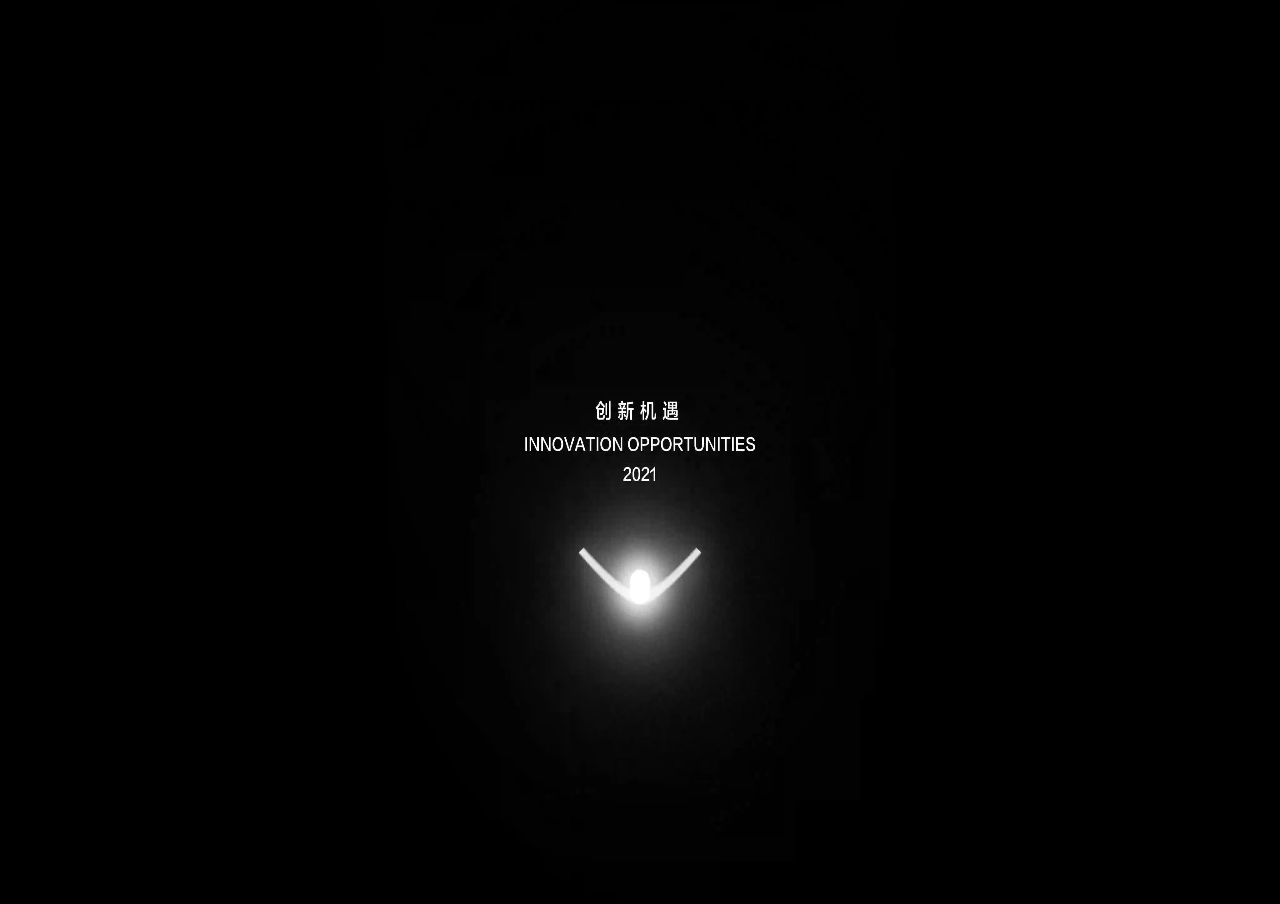
==== index.html @ aed59484 "a" ====
<!DOCTYPE html>
<html lang="en">
<head>
    <meta charset="UTF-8">
    <meta http-equiv="X-UA-Compatible" content="IE=edge">
    <meta name="viewport" content="width=device-width, initial-scale=1.0">
    <title>Document</title>
    <style>
        body {
            background-color: #000;
            width: 100vw;
            height: 100vh;
            margin: 0;
            padding: 0;
            overflow: hidden;
        }

        video {
            width: 100vw;
            height: 100vh;
            margin: 0;
            padding: 0;
            object-fit: fill;
        }
    </style>
</head>
<body>
    <video autoplay loop muted>
        <source src="pin/p-4k.mp4" type="video/mp4">
        <source src="pin/p-4k.webm" type="video/webm">
      </video>
</body>
</html>
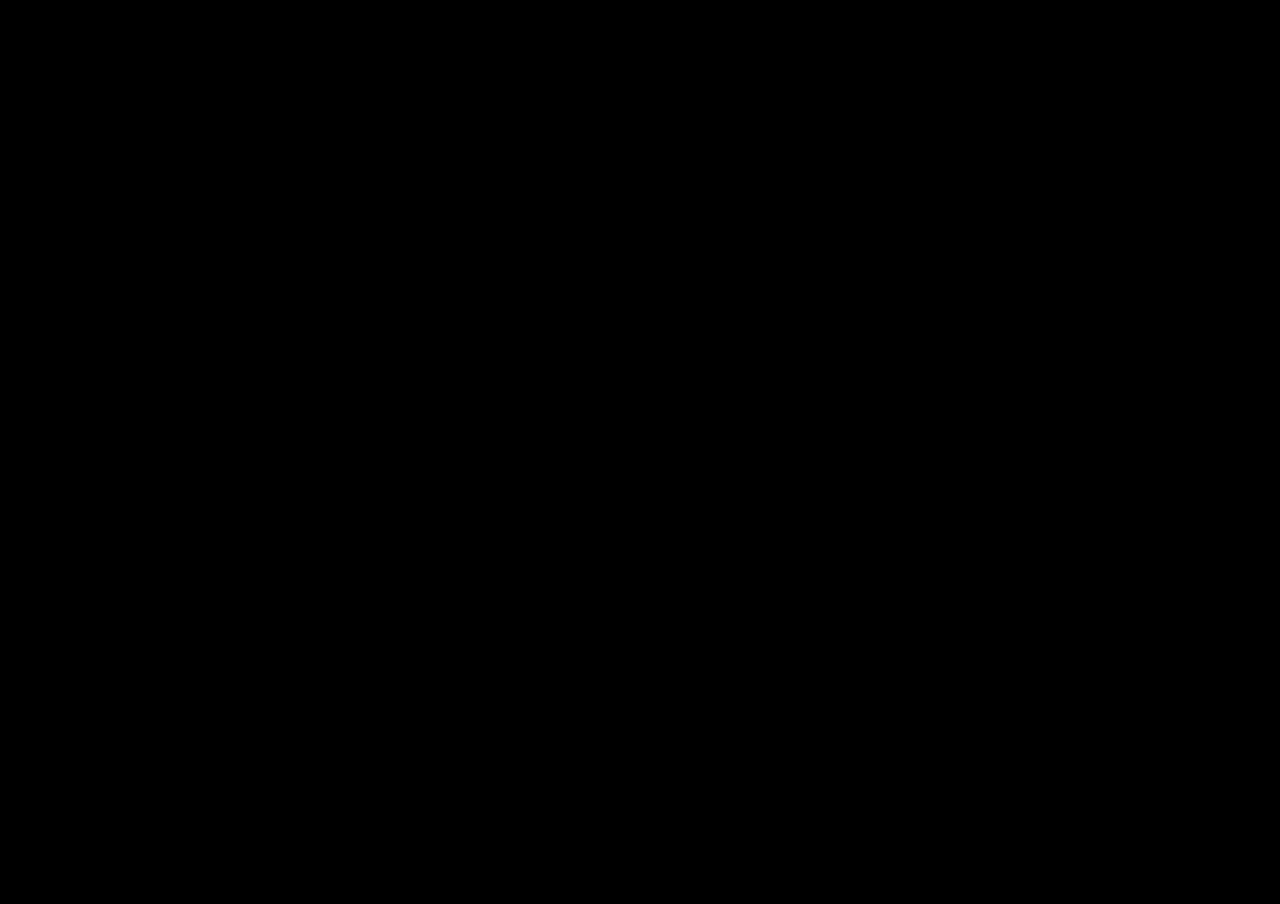
==== commit 2a0be82e: "add src" ====
--- a/index.html
+++ b/index.html
@@ -25,7 +25,7 @@
     </style>
 </head>
 <body>
-    <video autoplay loop muted>
+    <video autoplay loop muted src="pin/p-4k.mp4" type="video/mp4">
         <source src="pin/p-4k.mp4" type="video/mp4">
         <source src="pin/p-4k.webm" type="video/webm">
       </video>
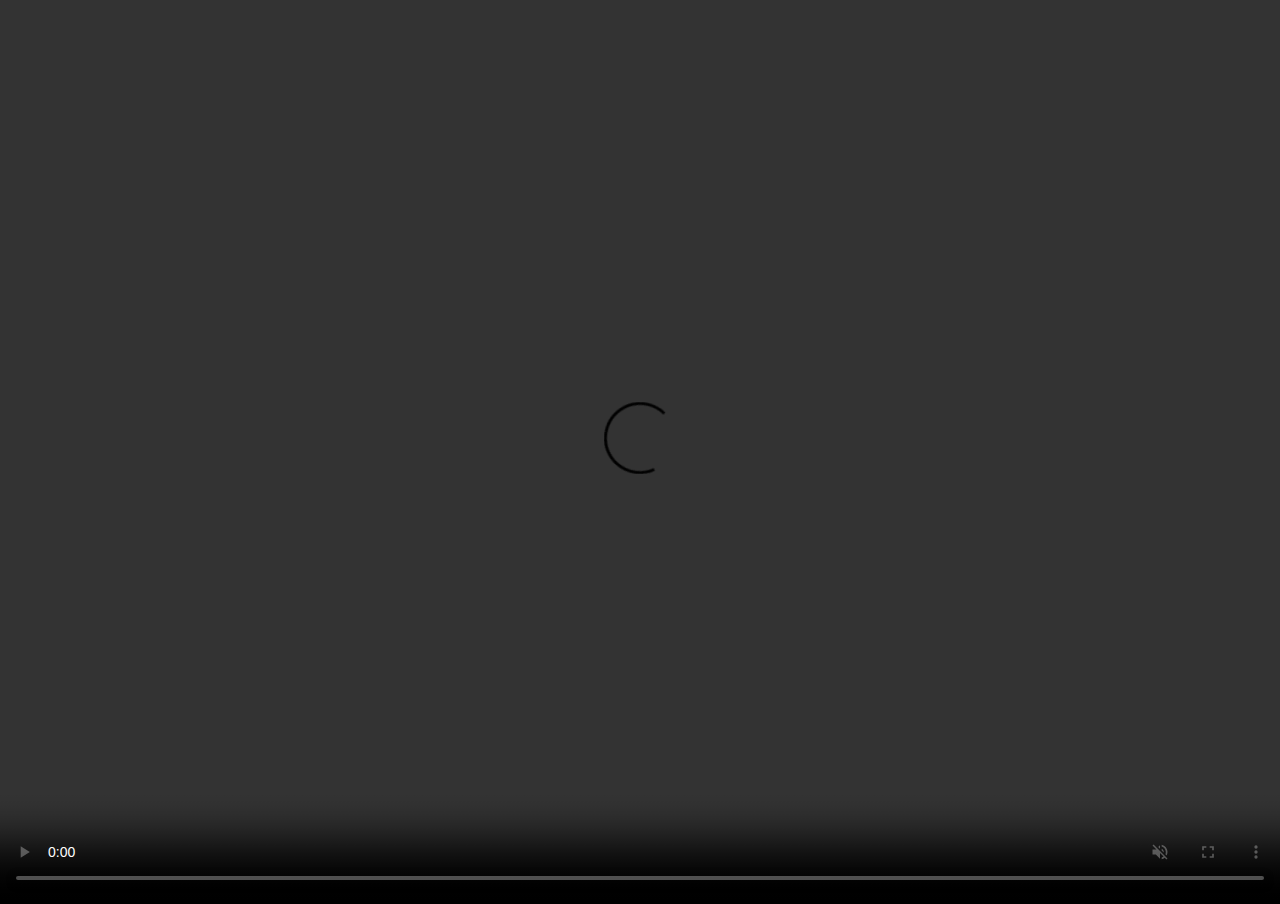
==== commit 8344eede: "open controls" ====
--- a/index.html
+++ b/index.html
@@ -25,9 +25,15 @@
     </style>
 </head>
 <body>
-    <video autoplay loop muted src="pin/p-4k.mp4" type="video/mp4">
+    <video controls autoplay loop muted playsinline webkit-playsinline="true" x5-video-player-type="h5" x5-video-player-fullscreen="true"  src="pin/p-4k.mp4" type="video/mp4">
         <source src="pin/p-4k.mp4" type="video/mp4">
         <source src="pin/p-4k.webm" type="video/webm">
       </video>
+
+    <script type="text/javascript">
+        wx.ready(function () {
+            video.play()
+        })
+    </script>
 </body>
 </html>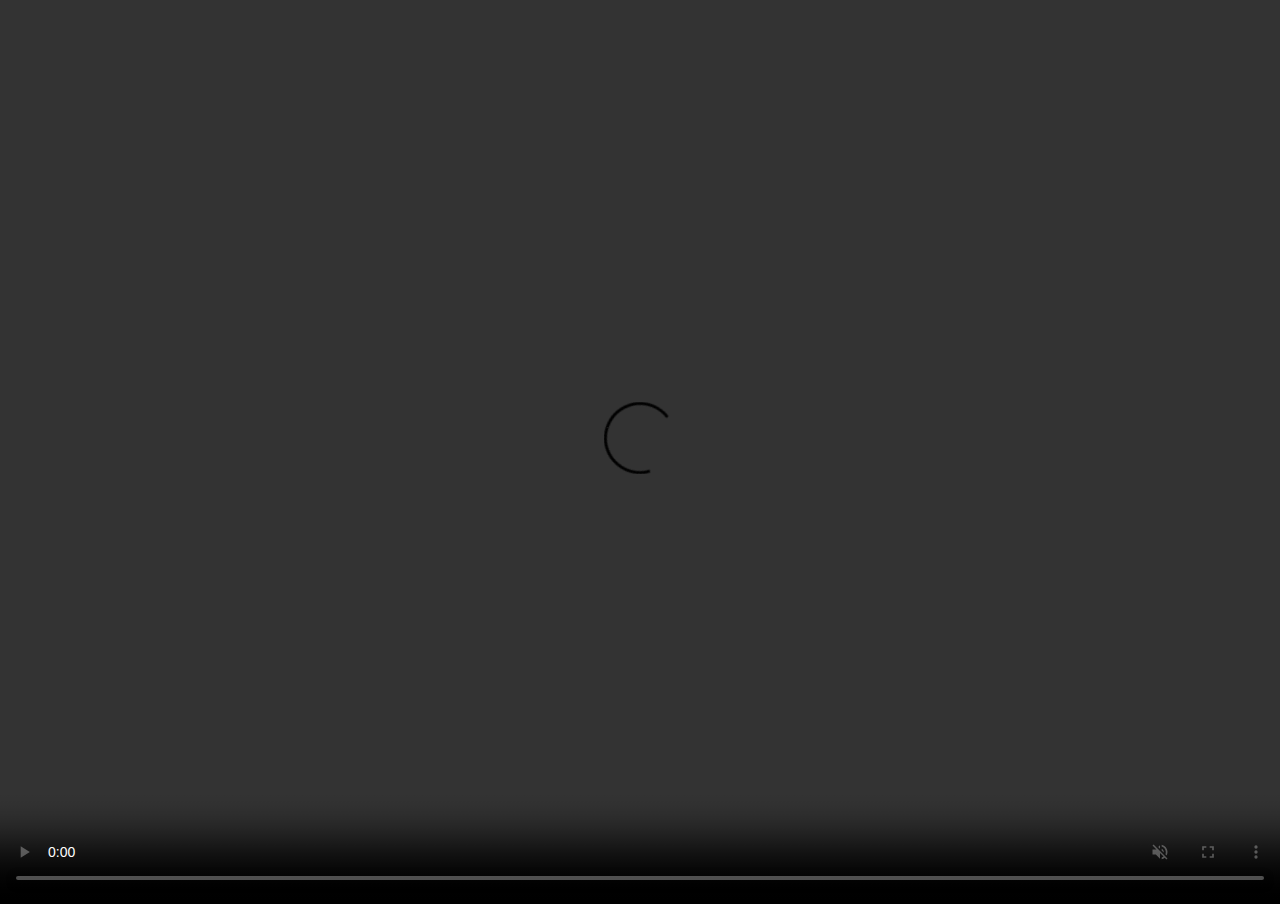
==== commit d5eddbb5: "add WeixinJSBridgeReady event" ====
--- a/index.html
+++ b/index.html
@@ -25,14 +25,14 @@
     </style>
 </head>
 <body>
-    <video controls autoplay loop muted playsinline webkit-playsinline="true" x5-video-player-type="h5" x5-video-player-fullscreen="true"  src="pin/p-4k.mp4" type="video/mp4">
+    <video id="video" controls autoplay loop muted playsinline webkit-playsinline="true" x5-video-player-type="h5" x5-video-player-fullscreen="true"  src="pin/p-4k.mp4" type="video/mp4">
         <source src="pin/p-4k.mp4" type="video/mp4">
         <source src="pin/p-4k.webm" type="video/webm">
       </video>
 
     <script type="text/javascript">
-        wx.ready(function () {
-            video.play()
+        document.addEventListener('WeixinJSBridgeReady', function() {
+            document.getElementById('video').play()
         })
     </script>
 </body>
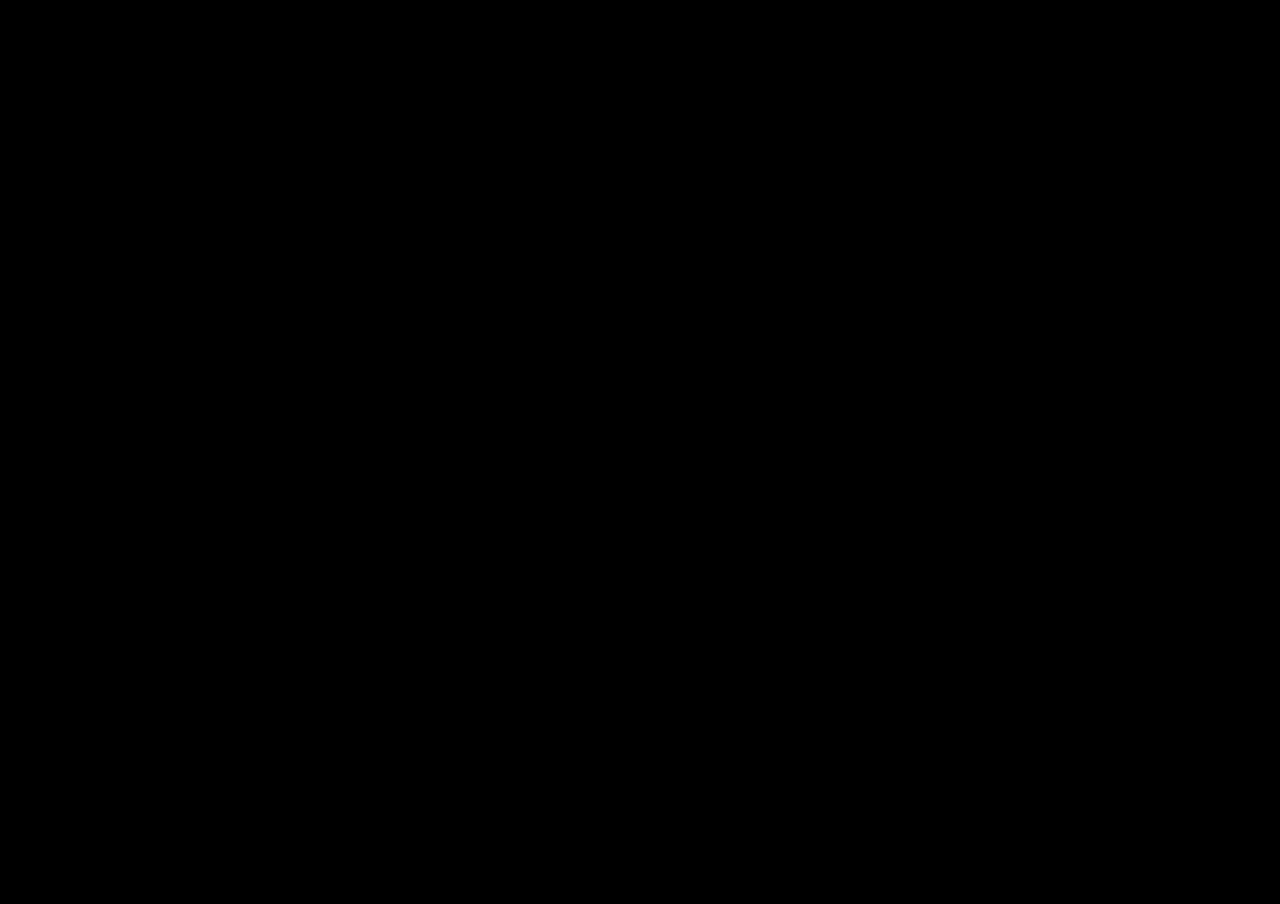
==== commit 138bb886: "remove controls" ====
--- a/index.html
+++ b/index.html
@@ -25,7 +25,7 @@
     </style>
 </head>
 <body>
-    <video id="video" controls autoplay loop muted playsinline webkit-playsinline="true" x5-video-player-type="h5" x5-video-player-fullscreen="true"  src="pin/p-4k.mp4" type="video/mp4">
+    <video id="video" autoplay loop muted playsinline webkit-playsinline="true" x5-video-player-type="h5" x5-video-player-fullscreen="true"  src="pin/p-4k.mp4" type="video/mp4">
         <source src="pin/p-4k.mp4" type="video/mp4">
         <source src="pin/p-4k.webm" type="video/webm">
       </video>
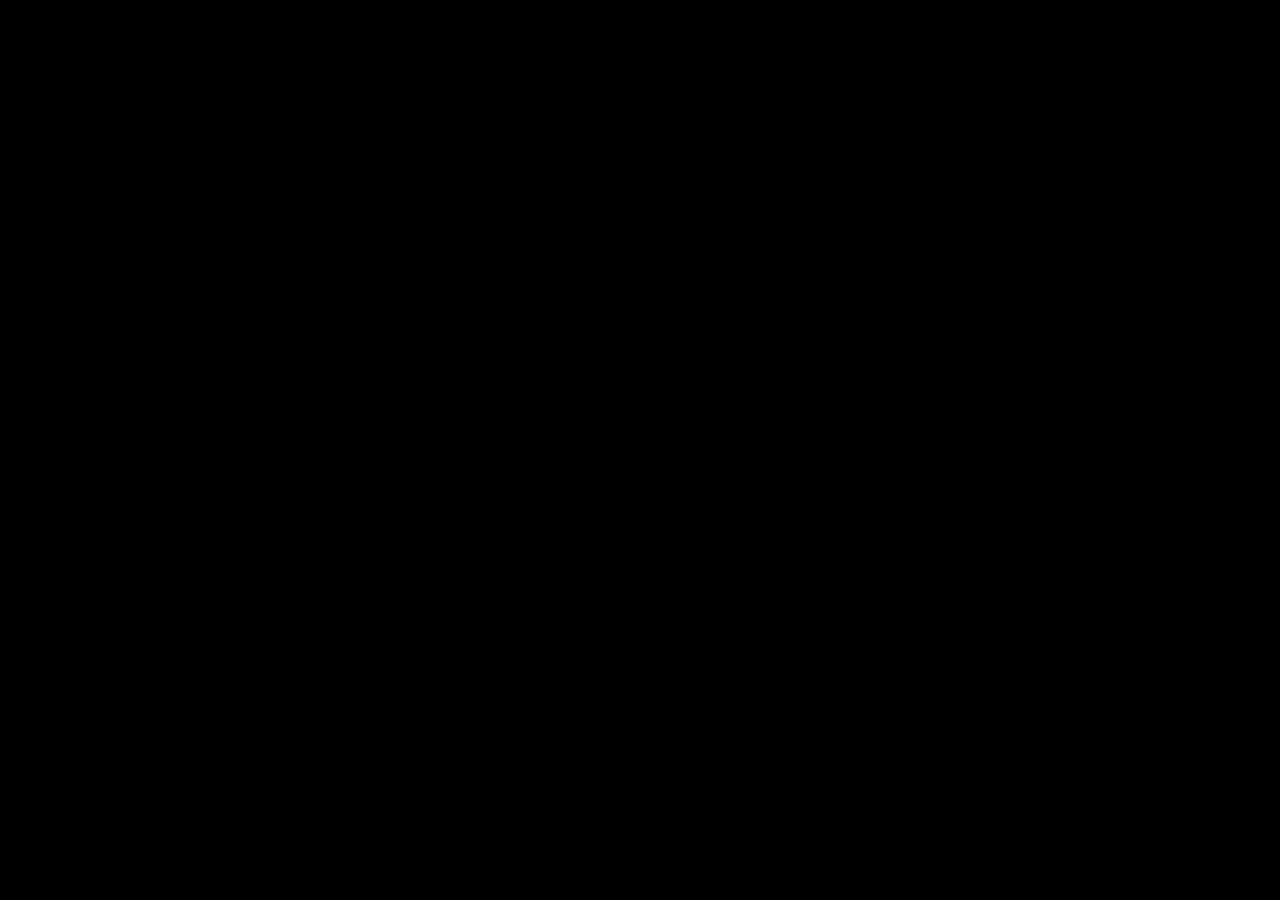
==== commit a4262e0f: "固定比例上下居中" ====
--- a/index.html
+++ b/index.html
@@ -3,24 +3,30 @@
 <head>
     <meta charset="UTF-8">
     <meta http-equiv="X-UA-Compatible" content="IE=edge">
-    <meta name="viewport" content="width=device-width, initial-scale=1.0">
+    <meta name="viewport" content="width=device-width, initial-scale=1, maximum-scale=1, minimum-scale=1, user-scalable=no">
     <title>Document</title>
     <style>
         body {
             background-color: #000;
-            width: 100vw;
-            height: 100vh;
+            max-width: 100vw;
+            width: 100%;
+            height: 100vmin;
             margin: 0;
             padding: 0;
             overflow: hidden;
         }
 
         video {
-            width: 100vw;
-            height: 100vh;
+            width: 100%;
+            max-height: 100%;
             margin: 0;
             padding: 0;
             object-fit: fill;
+            text-align: center;
+            position: relative;
+            top: 50%;
+            transform: translateY(-50%);
+
         }
     </style>
 </head>
